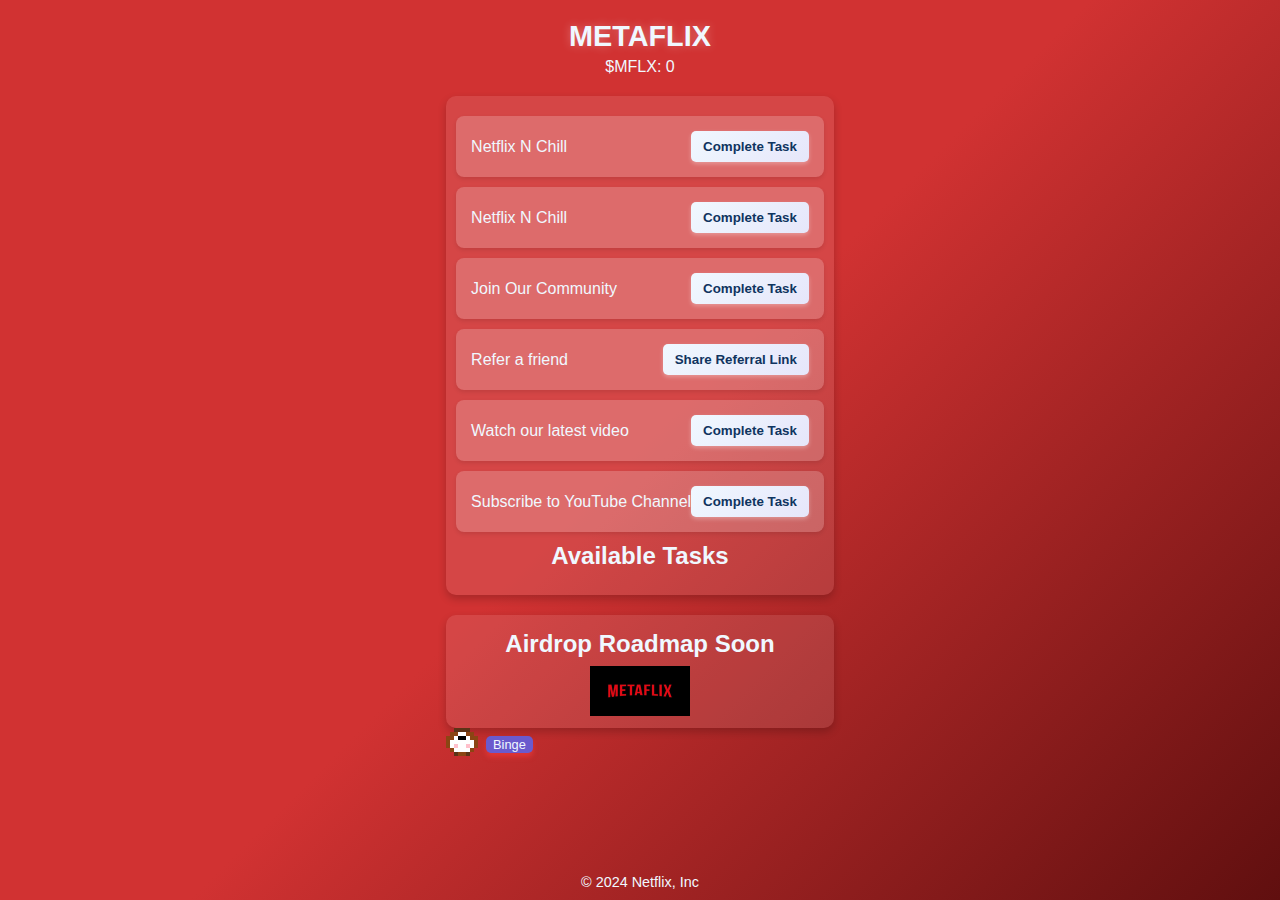
==== home.html @ 25948d4f "Update and rename index.html to home.html" ====
<!DOCTYPE html>
<html lang="en">
<head>
    <meta charset="UTF-8">
    <meta name="viewport" content="width=device-width, initial-scale=1.0">
    <title>METAFLIX</title>
    <link rel="stylesheet" href="styles.css">
</head>
<body>
    <header>
        <h1>METAFLIX</h1>
        <p>$MFLX: <span id="totalPoints">0</span></p>
    </header>

    <main>
        <section class="tasks" id="taskList">
            <h2>Available Tasks</h2>
        </section>
 <section class="airdrop">
            <h2>Airdrop Roadmap Soon</h2>
     <section class="intro-gif">
    <img src="metaflix_intro.gif" alt="Metaflix Intro GIF" width="100" height="50">
</section>
<style>
    .intro-gif {
        display: flex;
        justify-content: center;
        align-items: center;
        height: 5vh; /* Full viewport height for vertical centering */
        text-align: center;
    }
</style>
        </section>
<!-- Inside the main section of index.html -->
<div id="puzzle-access">
    <canvas id="hamsterCanvas" width="32" height="32"></canvas>
    <button onclick="window.location.href='puzzle.html'" class="binge">
    Binge
    <span class="heart"></span>
</button>

</div>
<script src="hamster.js"></script>
    </main>

    <footer>
        <p>&copy; 2024 Netflix, Inc</p>
    </footer>

    <script src="script.js"></script>
</body>
</html>
---- styles.css ----
/* General Reset */
* {
    margin: 0;
    padding: 0;
    box-sizing: border-box;
}

body {
    font-family: Arial, sans-serif;
    display: flex;
    flex-direction: column;
    align-items: center;
    color: #f0f8ff;
    background: linear-gradient(135deg, #d13232, #d13232, #600f0f);
    min-height: 100vh;
    overflow-x: hidden;
}

header {
    text-align: center;
    margin-top: 20px;
    color: #ffffff;
    animation: fadeIn 1s ease;
}

header h1 {
    font-size: 1.8em;
    color: #f0f8ff;
    text-shadow: 0 0 10px rgba(255, 255, 255, 0.3);
    animation: bounce 1s ease infinite alternate;
}

header p {
    font-size: 1em;
    color: #f0f8ff;
    margin-top: 5px;
    animation: pulse 1.5s ease infinite;
}

.tasks {
    width: 100%;
    max-width: 500px;
    padding: 10px;
    margin-top: 20px;
    background: rgba(255, 255, 255, 0.1);
    border-radius: 10px;
    box-shadow: 0 4px 8px rgba(0, 0, 0, 0.2);
    animation: slideIn 1s ease;
}

.tasks h2 {
    text-align: center;
    color: #f0f8ff;
    margin-bottom: 15px;
}

.task {
    display: flex;
    justify-content: space-between;
    align-items: center;
    padding: 15px;
    margin: 10px 0;
    background: rgba(255, 255, 255, 0.2);
    border-radius: 8px;
    box-shadow: 0 2px 4px rgba(0, 0, 0, 0.1);
    transition: transform 0.3s ease;
    animation: fadeInUp 0.8s ease;
}

.task:hover {
    transform: scale(1.05);
    background: rgba(255, 255, 255, 0.3);
}

.task p {
    color: #f0f8ff;
    font-weight: 500;
}

.task button {
    padding: 8px 12px;
    color: #0f3460;
    background: linear-gradient(135deg, #f0f8ff, #e6e6fa);
    border: none;
    border-radius: 5px;
    cursor: pointer;
    font-weight: bold;
    box-shadow: 0 2px 4px rgba(255, 255, 255, 0.3);
    transition: all 0.3s ease;
}

.task button:hover {
    background: linear-gradient(135deg, #e6e6fa, #f0f8ff);
    box-shadow: 0 4px 8px rgba(255, 255, 255, 0.5);
    color: #4b0082;
}

footer {
    text-align: center;
    padding: 10px;
    margin-top: auto;
    font-size: 0.9em;
    color: #f0f8ff;
    animation: fadeIn 1s ease;
}

/* Animations */
@keyframes fadeIn {
    from { opacity: 0; }
    to { opacity: 1; }
}

@keyframes fadeInUp {
    from { opacity: 0; transform: translateY(20px); }
    to { opacity: 1; transform: translateY(0); }
}

@keyframes bounce {
    0%, 100% { transform: translateY(-2px); }
    50% { transform: translateY(2px); }
}

@keyframes pulse {
    0%, 100% { opacity: 1; }
    50% { opacity: 0.7; }
}

@keyframes slideIn {
    from { transform: translateY(-20px); opacity: 0; }
    to { transform: translateY(0); opacity: 1; }
}

/* Airdrop Section Styling */
.airdrop {
    width: 100%;
    max-width: 500px;
    padding: 15px;
    margin-top: 20px;
    background: rgba(255, 255, 255, 0.1);
    border-radius: 10px;
    box-shadow: 0 4px 8px rgba(0, 0, 0, 0.2);
    animation: slideIn 1s ease;
}

.airdrop h2 {
    text-align: center;
    color: #f0f8ff;
    margin-bottom: 10px;
}

.airdrop ul {
    list-style: none;
    padding: 0;
    color: #f0f8ff;
}

.airdrop li {
    padding: 5px;
    border-bottom: 1px solid rgba(240, 248, 255, 0.2);
    margin-bottom: 5px;
}

#puzzle-access {
    display: flex;
    align-items: center;
    gap: 8px;
}

#puzzle-access button {
    font-size: 0.8em;
    color: #f0f8ff;
    background-color: #6a5acd;
    border: none;
    padding: 1px 7px;
    cursor: pointer;
}

#hamsterCanvas {
    image-rendering: pixelated;
    background-color: transparent;
}

body {
    background-color: #f0f0f0; /* Light background for contrast */
    display: flex;
    justify-content: center; /* Center the button horizontally */
    align-items: center; /* Center the button vertically */
    height: 50vh; /* Full viewport height */
    margin: 0; /* Remove default margin */
}

@keyframes float {
    0% {
        transform: translateY(0px);
    }
    50% {
        transform: translateY(-5px);
    }
    100% {
        transform: translateY(0px);
    }
}

@keyframes colorSwitch {
    0% {
        background: #FF6F61; /* Color 1 */
    }
    10% {
        background: #FF3D3D; /* Color 2 */
    }
    20% {
        background: #FFB600; /* Color 3 */
    }
    30% {
        background: #FF6F00; /* Color 4 */
    }
    40% {
        background: #FF3D6F; /* Color 5 */
    }
    50% {
        background: #3DFF3D; /* Color 6 */
    }
    60% {
        background: #00FF6F; /* Color 7 */
    }
    70% {
        background: #00BFFF; /* Color 8 */
    }
    80% {
        background: #3D3DFF; /* Color 9 */
    }
    90% {
        background: #FF3DFF; /* Color 10 */
    }
    100% {
        background: #FF6F61; /* Back to Color 1 */
    }
}

.binge {
    position: relative; /* Position for the heart */
    padding: 7.5px 10px; /* Padding for the button */
    background: #FF6F61; /* Initial color */
    border: 2px solid #FF3D3D; /* Red outline */
    color: white; /* Text color */
    font-size: 0.1px; /* Font size */
    border-radius: 5px; /* Rounded corners */
    cursor: pointer; /* Pointer cursor */
    outline: none; /* Remove outline */
    box-shadow: 0 4px 5px rgba(255, 61, 61, 0.5); /* Shadow effect */
    animation: float 2s ease-in-out infinite, colorSwitch 10s linear infinite; /* Float and color switch animations */
    transition: transform 0.3s, box-shadow 0.3s; /* Smooth transition */
}

/* Scale effect on hover */
.binge:hover {
    transform: scale(1.05); /* Slightly enlarge */
    box-shadow: 0 6px 30px rgba(255, 61, 61, 0.8); /* Increased shadow */
}
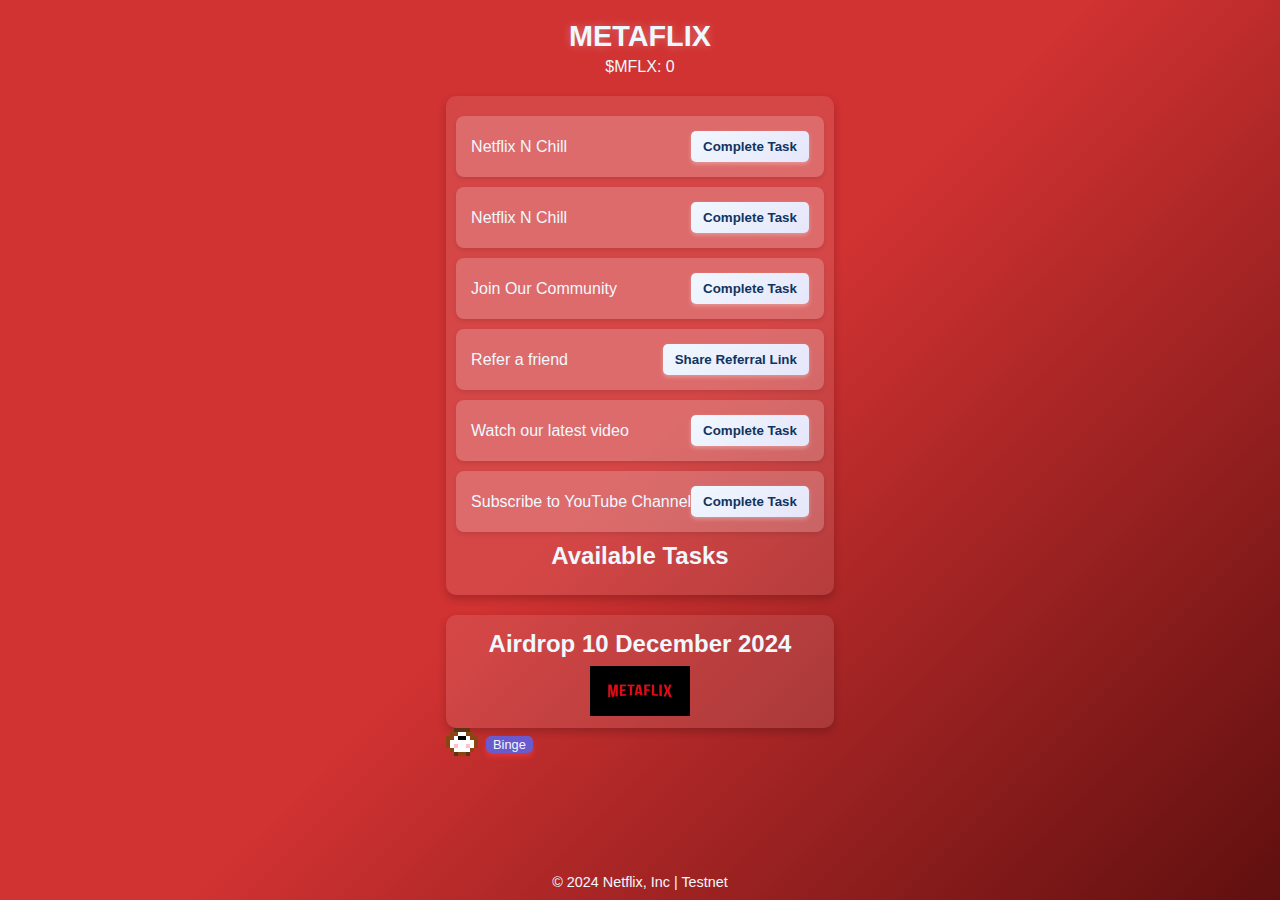
==== commit 97ee89e0: "Update home.html" ====
--- a/home.html
+++ b/home.html
@@ -17,7 +17,7 @@
             <h2>Available Tasks</h2>
         </section>
  <section class="airdrop">
-            <h2>Airdrop Roadmap Soon</h2>
+            <h2>Airdrop 10 December 2024</h2>
      <section class="intro-gif">
     <img src="metaflix_intro.gif" alt="Metaflix Intro GIF" width="100" height="50">
 </section>
@@ -44,7 +44,7 @@
     </main>
 
     <footer>
-        <p>&copy; 2024 Netflix, Inc</p>
+        <p>&copy; 2024 Netflix, Inc | Testnet</p>
     </footer>
 
     <script src="script.js"></script>
